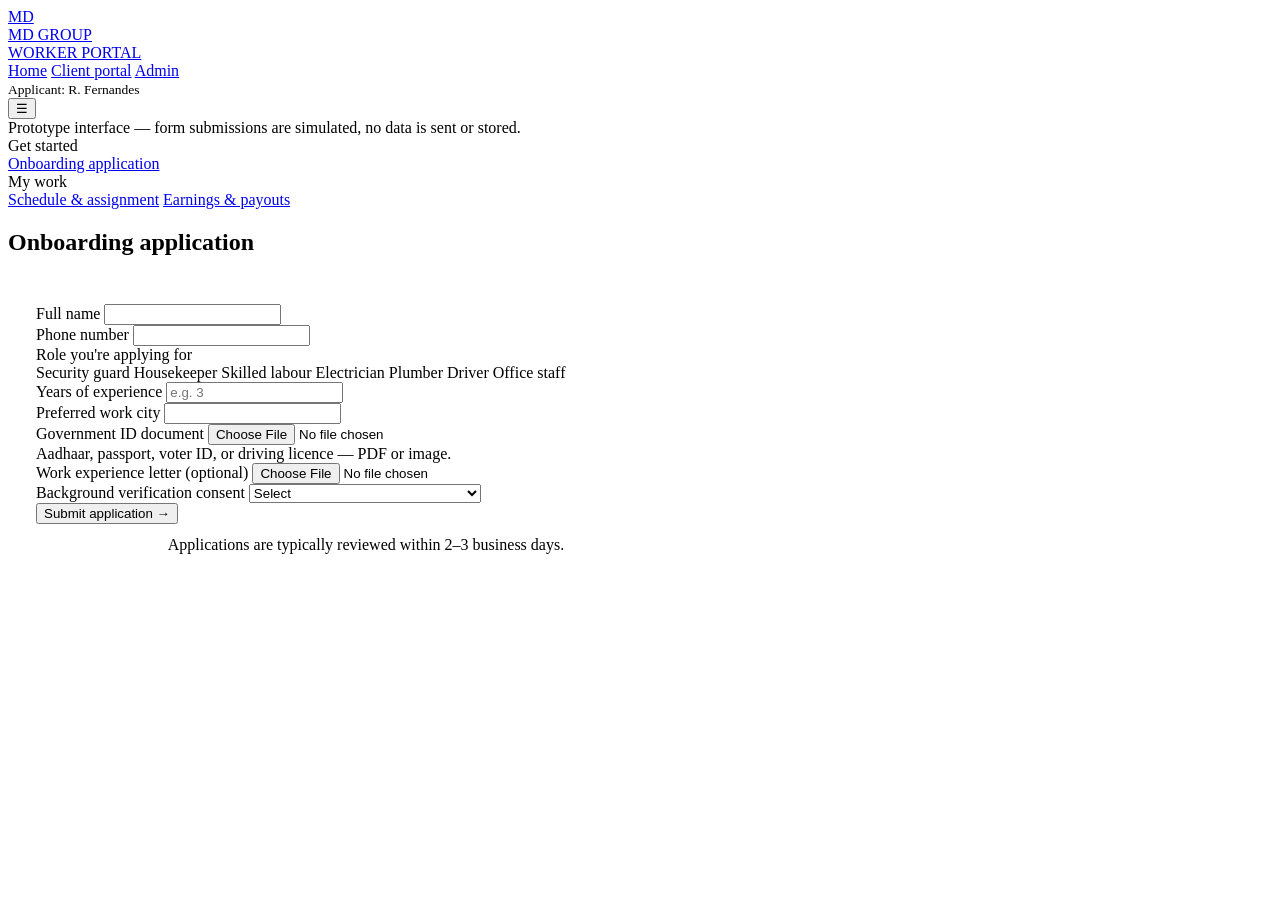
==== worker-portal.html @ 89c3378d "site" ====
<!DOCTYPE html>
<html lang="en">
<head>
<meta charset="UTF-8" />
<meta name="viewport" content="width=device-width, initial-scale=1.0" />
<title>Worker Portal — MD Group</title>
<link href="https://fonts.googleapis.com/css2?family=Space+Grotesk:wght@500;600;700&family=Inter:wght@400;500;600&family=IBM+Plex+Mono:wght@400;500&display=swap" rel="stylesheet">
<link rel="stylesheet" href="css/main.css" />
</head>
<body>

<nav class="nav">
  <div class="nav-inner">
    <a href="index.html" class="brand">
      <span class="brand-mark">MD</span>
      <span>
        <div class="brand-name">MD GROUP</div>
        <div class="brand-sub">WORKER PORTAL</div>
      </span>
    </a>
    <div class="nav-links">
      <a href="index.html">Home</a>
      <a href="client-portal.html">Client portal</a>
      <a href="admin-dashboard.html">Admin</a>
    </div>
    <div class="nav-cta">
      <span style="color:var(--slate-300); font-size:13.5px; font-family:var(--font-mono);">Applicant: R. Fernandes</span>
    </div>
    <button class="nav-toggle" aria-label="Menu">☰</button>
  </div>
</nav>

<div class="notice-bar">Prototype interface — form submissions are simulated, no data is sent or stored.</div>

<div class="portal-shell">
  <aside class="portal-side">
    <div class="side-label">Get started</div>
    <a href="#" data-panel-link="apply" class="active">Onboarding application</a>
    <div class="side-label">My work</div>
    <a href="#" data-panel-link="schedule">Schedule &amp; assignment</a>
    <a href="#" data-panel-link="earnings">Earnings &amp; payouts</a>
  </aside>

  <main class="portal-main">

    <!-- ONBOARDING -->
    <section data-panel="apply">
      <div class="section-head"><h2 style="font-size:24px;">Onboarding application</h2></div>

      <form id="worker-form" class="card" style="padding:28px; max-width:660px;">
        <div class="field-row">
          <div class="field">
            <label for="full-name">Full name</label>
            <input id="full-name" type="text" required />
          </div>
          <div class="field">
            <label for="phone">Phone number</label>
            <input id="phone" type="tel" required />
          </div>
        </div>

        <div class="field">
          <label>Role you're applying for</label>
          <div class="chip-select" data-chip-group="single">
            <span class="chip">Security guard</span>
            <span class="chip">Housekeeper</span>
            <span class="chip">Skilled labour</span>
            <span class="chip">Electrician</span>
            <span class="chip">Plumber</span>
            <span class="chip">Driver</span>
            <span class="chip">Office staff</span>
          </div>
        </div>

        <div class="field-row">
          <div class="field">
            <label for="experience">Years of experience</label>
            <input id="experience" type="number" min="0" placeholder="e.g. 3" />
          </div>
          <div class="field">
            <label for="city">Preferred work city</label>
            <input id="city" type="text" required />
          </div>
        </div>

        <div class="field">
          <label for="id-doc">Government ID document</label>
          <input id="id-doc" type="file" />
          <div class="hint">Aadhaar, passport, voter ID, or driving licence — PDF or image.</div>
        </div>

        <div class="field">
          <label for="exp-doc">Work experience letter (optional)</label>
          <input id="exp-doc" type="file" />
        </div>

        <div class="field">
          <label for="bg-consent">Background verification consent</label>
          <select id="bg-consent" required>
            <option value="">Select</option>
            <option>I consent to background verification</option>
          </select>
        </div>

        <button type="submit" class="btn btn-emerald btn-block">Submit application →</button>
        <p class="hint" style="text-align:center; margin-top:12px;">Applications are typically reviewed within 2–3 business days.</p>
      </form>

      <div id="worker-confirm" class="card" style="display:none; padding:32px; max-width:660px; text-align:center;">
        <div class="svc-icon" style="margin:0 auto 16px; background:var(--emerald-100); color:var(--emerald-600);">✓</div>
        <h3 style="font-size:19px;">Application received</h3>
        <p class="lede" style="margin-top:8px;">Our recruitment team will verify your documents and reach out about site placement.</p>
      </div>
    </section>

    <!-- SCHEDULE -->
    <section data-panel="schedule" style="display:none;">
      <div class="section-head"><h2 style="font-size:24px;">Schedule &amp; assignment</h2></div>
      <div class="kpi-grid">
        <div class="kpi-card"><div class="kpi-label">Application status</div><div class="kpi-value" style="font-size:18px;">Under review</div></div>
        <div class="kpi-card"><div class="kpi-label">Documents verified</div><div class="kpi-value">2/3</div></div>
        <div class="kpi-card"><div class="kpi-label">Assigned site</div><div class="kpi-value" style="font-size:18px;">Pending</div></div>
        <div class="kpi-card"><div class="kpi-label">Next step</div><div class="kpi-value" style="font-size:15px;">Background check</div></div>
      </div>
      <div class="card" style="padding:20px;">
        <div style="font-weight:600; margin-bottom:14px; font-size:15px;">Document verification</div>
        <table class="table-simple">
          <tr><th>Document</th><th>Status</th></tr>
          <tr><td>Government ID</td><td><span class="badge badge-active"><span class="dot"></span>Verified</span></td></tr>
          <tr><td>Work experience letter</td><td><span class="badge badge-active"><span class="dot"></span>Verified</span></td></tr>
          <tr><td>Background check</td><td><span class="badge badge-pending"><span class="dot"></span>Pending</span></td></tr>
        </table>
      </div>
    </section>

    <!-- EARNINGS -->
    <section data-panel="earnings" style="display:none;">
      <div class="section-head"><h2 style="font-size:24px;">Earnings &amp; payouts</h2></div>
      <div class="kpi-grid">
        <div class="kpi-card"><div class="kpi-label">This month</div><div class="kpi-value">₹0</div><div class="kpi-delta" style="color:var(--slate-500);">No shifts yet</div></div>
        <div class="kpi-card"><div class="kpi-label">Lifetime earnings</div><div class="kpi-value">₹0</div></div>
        <div class="kpi-card"><div class="kpi-label">Pending payout</div><div class="kpi-value">₹0</div></div>
        <div class="kpi-card"><div class="kpi-label">Payout method</div><div class="kpi-value" style="font-size:15px;">Not set up</div></div>
      </div>
      <div class="card" style="padding:24px; text-align:center;">
        <p class="lede">Your earnings dashboard activates once your application is approved and you're assigned to a site.</p>
      </div>
    </section>

  </main>
</div>

<script src="js/main.js"></script>
</body>
</html>
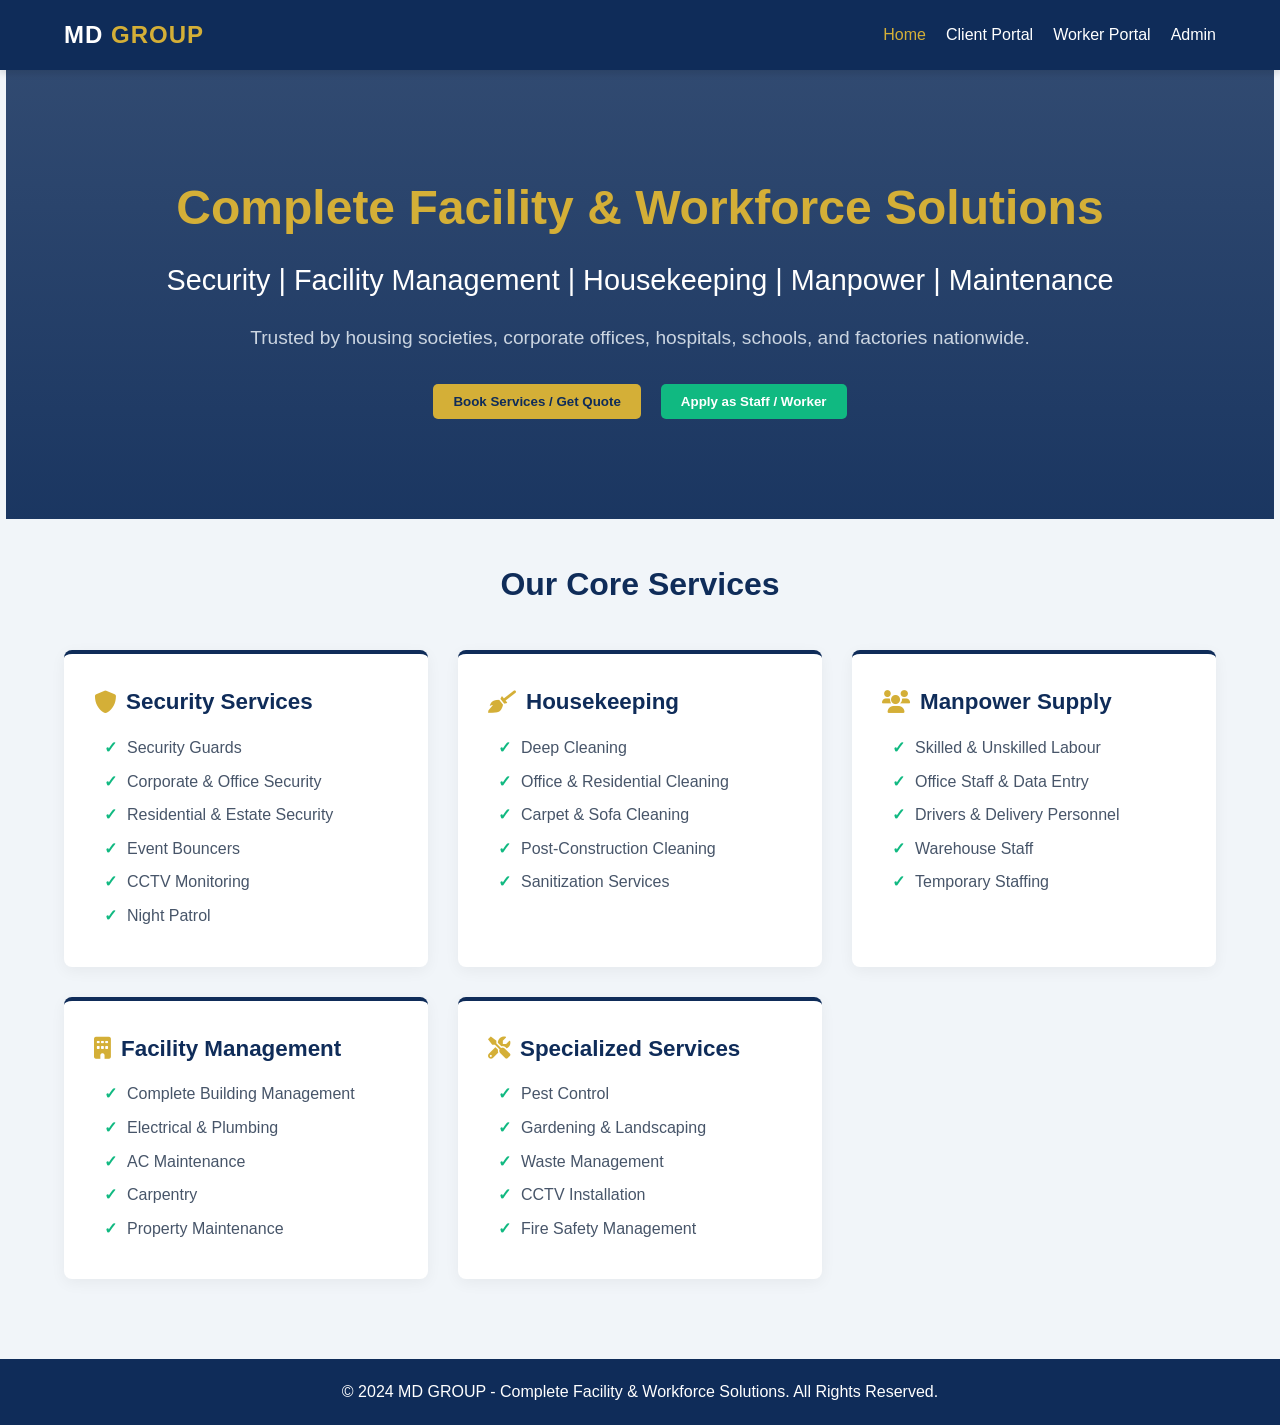
==== commit 0949527c: "Update worker-portal.html" ====
--- a/worker-portal.html
+++ b/worker-portal.html
@@ -1,155 +1,430 @@
 <!DOCTYPE html>
 <html lang="en">
 <head>
-<meta charset="UTF-8" />
-<meta name="viewport" content="width=device-width, initial-scale=1.0" />
-<title>Worker Portal — MD Group</title>
-<link href="https://fonts.googleapis.com/css2?family=Space+Grotesk:wght@500;600;700&family=Inter:wght@400;500;600&family=IBM+Plex+Mono:wght@400;500&display=swap" rel="stylesheet">
-<link rel="stylesheet" href="css/main.css" />
+    <meta charset="UTF-8">
+    <meta name="viewport" content="width=device-width, initial-scale=1.0">
+    <title>MD GROUP - Complete Facility & Workforce Solutions</title>
+    <link href="https://cdnjs.cloudflare.com/ajax/libs/font-awesome/6.0.0/css/all.min.css" rel="stylesheet">
+    <style>
+        /* CSS VARIABLES & RESET */
+        :root {
+            --primary-blue: #0f2c59; /* Corporate Blue */
+            --slate-gray: #475569; /* Slate Gray */
+            --light-gray: #f1f5f9;
+            --gold-accent: #d4af37; /* Gold Accent */
+            --emerald-accent: #10b981; /* Emerald Accent */
+            --white: #ffffff;
+            --text-dark: #1e293b;
+            --transition: all 0.3s ease;
+        }
+
+        * {
+            margin: 0;
+            padding: 0;
+            box-sizing: border-box;
+            font-family: 'Segoe UI', Roboto, Helvetica, Arial, sans-serif;
+        }
+
+        body {
+            background-color: var(--light-gray);
+            color: var(--text-dark);
+            line-height: 1.6;
+        }
+
+        /* NAVIGATION */
+        header {
+            background-color: var(--primary-blue);
+            color: var(--white);
+            padding: 1rem 5%;
+            display: flex;
+            justify-content: space-between;
+            align-items: center;
+            position: sticky;
+            top: 0;
+            z-index: 1000;
+            box-shadow: 0 4px 6px rgba(0,0,0,0.1);
+        }
+
+        .logo {
+            font-size: 1.5rem;
+            font-weight: 700;
+            letter-spacing: 1px;
+            cursor: pointer;
+        }
+        .logo span { color: var(--gold-accent); }
+
+        nav ul {
+            list-style: none;
+            display: flex;
+            gap: 20px;
+        }
+
+        nav a {
+            color: var(--white);
+            text-decoration: none;
+            font-weight: 500;
+            cursor: pointer;
+            transition: var(--transition);
+        }
+        nav a:hover, nav a.active {
+            color: var(--gold-accent);
+        }
+
+        /* BUTTONS */
+        .btn {
+            padding: 10px 20px;
+            border: none;
+            border-radius: 5px;
+            font-weight: 600;
+            cursor: pointer;
+            transition: var(--transition);
+            text-align: center;
+            display: inline-block;
+        }
+        .btn-primary { background-color: var(--gold-accent); color: var(--primary-blue); }
+        .btn-primary:hover { background-color: #c19b2e; }
+        .btn-secondary { background-color: var(--emerald-accent); color: var(--white); }
+        .btn-secondary:hover { background-color: #059669; }
+        
+        /* VIEWS (SPA Setup) */
+        .view-section { display: none; padding: 40px 5%; min-height: 80vh; }
+        .view-section.active { display: block; animation: fadeIn 0.5s; }
+
+        @keyframes fadeIn { from { opacity: 0; } to { opacity: 1; } }
+
+        /* HERO SECTION */
+        .hero {
+            background: linear-gradient(rgba(15, 44, 89, 0.85), rgba(15, 44, 89, 0.95)), url('https://images.unsplash.com/photo-1486406146926-c627a92ad1ab?auto=format&fit=crop&q=80') center/cover;
+            color: var(--white);
+            text-align: center;
+            padding: 100px 5%;
+            margin-top: -40px; /* offset padding */
+            margin-left: -5%; margin-right: -5%;
+            margin-bottom: 40px;
+        }
+        .hero h1 { font-size: 3rem; margin-bottom: 10px; color: var(--gold-accent); }
+        .hero h2 { font-size: 1.8rem; margin-bottom: 20px; font-weight: 400; }
+        .hero p { font-size: 1.2rem; margin-bottom: 30px; color: #cbd5e1; }
+        .hero-btns { display: flex; gap: 20px; justify-content: center; }
+
+        /* SERVICES CARDS */
+        .section-title { text-align: center; margin-bottom: 40px; font-size: 2rem; color: var(--primary-blue); }
+        
+        .services-grid {
+            display: grid;
+            grid-template-columns: repeat(auto-fit, minmax(300px, 1fr));
+            gap: 30px;
+        }
+        
+        .card {
+            background: var(--white);
+            border-radius: 8px;
+            padding: 30px;
+            box-shadow: 0 4px 15px rgba(0,0,0,0.05);
+            border-top: 4px solid var(--primary-blue);
+            transition: var(--transition);
+        }
+        .card:hover { transform: translateY(-5px); box-shadow: 0 10px 25px rgba(0,0,0,0.1); }
+        .card h3 { color: var(--primary-blue); margin-bottom: 15px; font-size: 1.4rem; display: flex; align-items: center; gap: 10px;}
+        .card h3 i { color: var(--gold-accent); }
+        .card ul { list-style-type: none; margin-left: 10px; color: var(--slate-gray); }
+        .card ul li { margin-bottom: 8px; }
+        .card ul li::before { content: "✓"; color: var(--emerald-accent); margin-right: 10px; font-weight: bold; }
+
+        /* FORMS & DASHBOARDS */
+        .dashboard-container {
+            background: var(--white);
+            padding: 30px;
+            border-radius: 8px;
+            box-shadow: 0 4px 15px rgba(0,0,0,0.05);
+            max-width: 800px;
+            margin: 0 auto;
+        }
+        .form-group { margin-bottom: 20px; }
+        .form-group label { display: block; margin-bottom: 8px; font-weight: 600; color: var(--slate-gray); }
+        .form-group input, .form-group select, .form-group textarea {
+            width: 100%; padding: 12px; border: 1px solid #cbd5e1; border-radius: 5px; outline: none;
+        }
+        .form-group input:focus, .form-group select:focus { border-color: var(--primary-blue); }
+
+        .dashboard-stats {
+            display: grid;
+            grid-template-columns: repeat(auto-fit, minmax(200px, 1fr));
+            gap: 20px;
+            margin-bottom: 30px;
+        }
+        .stat-card {
+            background: var(--light-gray); padding: 20px; border-radius: 8px; text-align: center;
+            border-left: 4px solid var(--emerald-accent);
+        }
+        .stat-card h4 { color: var(--slate-gray); }
+        .stat-card span { font-size: 2rem; font-weight: bold; color: var(--primary-blue); }
+
+        /* FOOTER */
+        footer {
+            background: var(--primary-blue); color: var(--white); text-align: center; padding: 20px; margin-top: 40px;
+        }
+
+        /* RESPONSIVE */
+        @media (max-width: 768px) {
+            header { flex-direction: column; gap: 15px; }
+            .hero h1 { font-size: 2rem; }
+            .hero-btns { flex-direction: column; }
+        }
+    </style>
 </head>
 <body>
 
-<nav class="nav">
-  <div class="nav-inner">
-    <a href="index.html" class="brand">
-      <span class="brand-mark">MD</span>
-      <span>
-        <div class="brand-name">MD GROUP</div>
-        <div class="brand-sub">WORKER PORTAL</div>
-      </span>
-    </a>
-    <div class="nav-links">
-      <a href="index.html">Home</a>
-      <a href="client-portal.html">Client portal</a>
-      <a href="admin-dashboard.html">Admin</a>
-    </div>
-    <div class="nav-cta">
-      <span style="color:var(--slate-300); font-size:13.5px; font-family:var(--font-mono);">Applicant: R. Fernandes</span>
-    </div>
-    <button class="nav-toggle" aria-label="Menu">☰</button>
-  </div>
-</nav>
-
-<div class="notice-bar">Prototype interface — form submissions are simulated, no data is sent or stored.</div>
-
-<div class="portal-shell">
-  <aside class="portal-side">
-    <div class="side-label">Get started</div>
-    <a href="#" data-panel-link="apply" class="active">Onboarding application</a>
-    <div class="side-label">My work</div>
-    <a href="#" data-panel-link="schedule">Schedule &amp; assignment</a>
-    <a href="#" data-panel-link="earnings">Earnings &amp; payouts</a>
-  </aside>
-
-  <main class="portal-main">
-
-    <!-- ONBOARDING -->
-    <section data-panel="apply">
-      <div class="section-head"><h2 style="font-size:24px;">Onboarding application</h2></div>
-
-      <form id="worker-form" class="card" style="padding:28px; max-width:660px;">
-        <div class="field-row">
-          <div class="field">
-            <label for="full-name">Full name</label>
-            <input id="full-name" type="text" required />
-          </div>
-          <div class="field">
-            <label for="phone">Phone number</label>
-            <input id="phone" type="tel" required />
-          </div>
+    <!-- NAVIGATION -->
+    <header>
+        <div class="logo" onclick="switchView('home')">MD <span>GROUP</span></div>
+        <nav>
+            <ul>
+                <li><a onclick="switchView('home')" id="nav-home" class="active">Home</a></li>
+                <li><a onclick="switchView('client')" id="nav-client">Client Portal</a></li>
+                <li><a onclick="switchView('worker')" id="nav-worker">Worker Portal</a></li>
+                <li><a onclick="switchView('admin')" id="nav-admin">Admin</a></li>
+            </ul>
+        </nav>
+    </header>
+
+    <!-- 1. HOME VIEW -->
+    <main id="home-view" class="view-section active">
+        <section class="hero">
+            <h1>Complete Facility & Workforce Solutions</h1>
+            <h2>Security | Facility Management | Housekeeping | Manpower | Maintenance</h2>
+            <p>Trusted by housing societies, corporate offices, hospitals, schools, and factories nationwide.</p>
+            <div class="hero-btns">
+                <button class="btn btn-primary" onclick="switchView('client')">Book Services / Get Quote</button>
+                <button class="btn btn-secondary" onclick="switchView('worker')">Apply as Staff / Worker</button>
+            </div>
+        </section>
+
+        <h2 class="section-title">Our Core Services</h2>
+        <div class="services-grid">
+            <div class="card">
+                <h3><i class="fas fa-shield-alt"></i> Security Services</h3>
+                <ul>
+                    <li>Security Guards</li>
+                    <li>Corporate & Office Security</li>
+                    <li>Residential & Estate Security</li>
+                    <li>Event Bouncers</li>
+                    <li>CCTV Monitoring</li>
+                    <li>Night Patrol</li>
+                </ul>
+            </div>
+            
+            <div class="card">
+                <h3><i class="fas fa-broom"></i> Housekeeping</h3>
+                <ul>
+                    <li>Deep Cleaning</li>
+                    <li>Office & Residential Cleaning</li>
+                    <li>Carpet & Sofa Cleaning</li>
+                    <li>Post-Construction Cleaning</li>
+                    <li>Sanitization Services</li>
+                </ul>
+            </div>
+
+            <div class="card">
+                <h3><i class="fas fa-users"></i> Manpower Supply</h3>
+                <ul>
+                    <li>Skilled & Unskilled Labour</li>
+                    <li>Office Staff & Data Entry</li>
+                    <li>Drivers & Delivery Personnel</li>
+                    <li>Warehouse Staff</li>
+                    <li>Temporary Staffing</li>
+                </ul>
+            </div>
+
+            <div class="card">
+                <h3><i class="fas fa-building"></i> Facility Management</h3>
+                <ul>
+                    <li>Complete Building Management</li>
+                    <li>Electrical & Plumbing</li>
+                    <li>AC Maintenance</li>
+                    <li>Carpentry</li>
+                    <li>Property Maintenance</li>
+                </ul>
+            </div>
+
+            <div class="card">
+                <h3><i class="fas fa-tools"></i> Specialized Services</h3>
+                <ul>
+                    <li>Pest Control</li>
+                    <li>Gardening & Landscaping</li>
+                    <li>Waste Management</li>
+                    <li>CCTV Installation</li>
+                    <li>Fire Safety Management</li>
+                </ul>
+            </div>
         </div>
-
-        <div class="field">
-          <label>Role you're applying for</label>
-          <div class="chip-select" data-chip-group="single">
-            <span class="chip">Security guard</span>
-            <span class="chip">Housekeeper</span>
-            <span class="chip">Skilled labour</span>
-            <span class="chip">Electrician</span>
-            <span class="chip">Plumber</span>
-            <span class="chip">Driver</span>
-            <span class="chip">Office staff</span>
-          </div>
+    </main>
+
+    <!-- 2. CLIENT PORTAL VIEW -->
+    <main id="client-view" class="view-section">
+        <h2 class="section-title">Client Portal</h2>
+        <div class="dashboard-container">
+            <div class="dashboard-stats">
+                <div class="stat-card">
+                    <h4>Active Contracts</h4>
+                    <span>3</span>
+                </div>
+                <div class="stat-card">
+                    <h4>Deployed Staff</h4>
+                    <span>12</span>
+                </div>
+                <div class="stat-card">
+                    <h4>Pending Invoices</h4>
+                    <span>$0.00</span>
+                </div>
+            </div>
+
+            <h3 style="margin-bottom: 20px; color: var(--primary-blue);">Request New Service / Quote</h3>
+            <form onsubmit="submitForm(event, 'Quote Requested Successfully! Our team will contact you.')">
+                <div class="form-group">
+                    <label>Company/Society Name</label>
+                    <input type="text" required placeholder="Enter entity name">
+                </div>
+                <div class="form-group">
+                    <label>Service Category required</label>
+                    <select required>
+                        <option value="">-- Select Service --</option>
+                        <option>Security Services</option>
+                        <option>Housekeeping & Cleaning</option>
+                        <option>Manpower Supply</option>
+                        <option>Facility Management</option>
+                        <option>Specialized Services</option>
+                    </select>
+                </div>
+                <div class="form-group">
+                    <label>Requirements Details</label>
+                    <textarea rows="4" required placeholder="Specify number of staff, shifts, square footage, etc."></textarea>
+                </div>
+                <button type="submit" class="btn btn-primary" style="width: 100%;">Submit Request</button>
+            </form>
         </div>
-
-        <div class="field-row">
-          <div class="field">
-            <label for="experience">Years of experience</label>
-            <input id="experience" type="number" min="0" placeholder="e.g. 3" />
-          </div>
-          <div class="field">
-            <label for="city">Preferred work city</label>
-            <input id="city" type="text" required />
-          </div>
+    </main>
+
+    <!-- 3. WORKER PORTAL VIEW -->
+    <main id="worker-view" class="view-section">
+        <h2 class="section-title">Worker / Staff Portal</h2>
+        <div class="dashboard-container">
+            <h3 style="margin-bottom: 20px; color: var(--primary-blue);">Staff Onboarding & Application</h3>
+            <p style="margin-bottom: 20px; color: var(--slate-gray);">Join MD GROUP. Fill out your details below and upload verification documents for background checks.</p>
+            
+            <form onsubmit="submitForm(event, 'Application Submitted! Awaiting Admin Verification.')">
+                <div class="form-group">
+                    <label>Full Name</label>
+                    <input type="text" required placeholder="As per ID proof">
+                </div>
+                <div class="form-group">
+                    <label>Applying For Role</label>
+                    <select required>
+                        <option value="">-- Select Role --</option>
+                        <option>Security Guard</option>
+                        <option>Housekeeper</option>
+                        <option>Skilled Labour / Tradesman</option>
+                        <option>Electrician / Plumber / AC Tech</option>
+                        <option>Driver / Delivery</option>
+                    </select>
+                </div>
+                <div class="form-group">
+                    <label>Years of Experience</label>
+                    <input type="number" required min="0" placeholder="e.g., 2">
+                </div>
+                <div class="form-group">
+                    <label>Upload Identification / Verification (Mock Upload)</label>
+                    <input type="file" required accept="image/*,.pdf">
+                </div>
+                <button type="submit" class="btn btn-secondary" style="width: 100%;">Submit Application</button>
+            </form>
         </div>
-
-        <div class="field">
-          <label for="id-doc">Government ID document</label>
-          <input id="id-doc" type="file" />
-          <div class="hint">Aadhaar, passport, voter ID, or driving licence — PDF or image.</div>
+    </main>
+
+    <!-- 4. ADMIN DASHBOARD VIEW -->
+    <main id="admin-view" class="view-section">
+        <h2 class="section-title">Platform Manager Dashboard</h2>
+        <div class="dashboard-container" style="max-width: 1000px;">
+            <div class="dashboard-stats">
+                <div class="stat-card">
+                    <h4>Total Active Clients</h4>
+                    <span>145</span>
+                </div>
+                <div class="stat-card">
+                    <h4>Verified Workforce</h4>
+                    <span>890</span>
+                </div>
+                <div class="stat-card" style="border-left-color: var(--primary-blue);">
+                    <h4>Monthly Revenue</h4>
+                    <span>$124K</span>
+                </div>
+            </div>
+
+            <div style="display: grid; grid-template-columns: 1fr 1fr; gap: 30px;">
+                <!-- Pending Service Requests -->
+                <div class="card" style="padding: 20px;">
+                    <h3 style="font-size: 1.2rem;">Pending Client Requests</h3>
+                    <ul style="margin-top: 15px;">
+                        <li style="display: flex; justify-content: space-between; align-items: center; border-bottom: 1px solid #eee; padding-bottom: 10px;">
+                            <span><strong>Sunrise Housing</strong><br><small>6 Security Guards</small></span>
+                            <button class="btn btn-primary" style="padding: 5px 10px; font-size: 0.8rem;">Assign</button>
+                        </li>
+                        <li style="display: flex; justify-content: space-between; align-items: center; padding-top: 10px;">
+                            <span><strong>TechCorp Ltd</strong><br><small>Deep Cleaning (Office)</small></span>
+                            <button class="btn btn-primary" style="padding: 5px 10px; font-size: 0.8rem;">Assign</button>
+                        </li>
+                    </ul>
+                </div>
+
+                <!-- Worker Verification -->
+                <div class="card" style="padding: 20px; border-top-color: var(--emerald-accent);">
+                    <h3 style="font-size: 1.2rem;">Pending Worker Verifications</h3>
+                    <ul style="margin-top: 15px;">
+                        <li style="display: flex; justify-content: space-between; align-items: center; border-bottom: 1px solid #eee; padding-bottom: 10px;">
+                            <span><strong>John Doe</strong><br><small>Electrician (Docs attached)</small></span>
+                            <button class="btn btn-secondary" style="padding: 5px 10px; font-size: 0.8rem;" onclick="alert('Profile Verified')">Verify</button>
+                        </li>
+                    </ul>
+                </div>
+            </div>
         </div>
-
-        <div class="field">
-          <label for="exp-doc">Work experience letter (optional)</label>
-          <input id="exp-doc" type="file" />
-        </div>
-
-        <div class="field">
-          <label for="bg-consent">Background verification consent</label>
-          <select id="bg-consent" required>
-            <option value="">Select</option>
-            <option>I consent to background verification</option>
-          </select>
-        </div>
-
-        <button type="submit" class="btn btn-emerald btn-block">Submit application →</button>
-        <p class="hint" style="text-align:center; margin-top:12px;">Applications are typically reviewed within 2–3 business days.</p>
-      </form>
-
-      <div id="worker-confirm" class="card" style="display:none; padding:32px; max-width:660px; text-align:center;">
-        <div class="svc-icon" style="margin:0 auto 16px; background:var(--emerald-100); color:var(--emerald-600);">✓</div>
-        <h3 style="font-size:19px;">Application received</h3>
-        <p class="lede" style="margin-top:8px;">Our recruitment team will verify your documents and reach out about site placement.</p>
-      </div>
-    </section>
-
-    <!-- SCHEDULE -->
-    <section data-panel="schedule" style="display:none;">
-      <div class="section-head"><h2 style="font-size:24px;">Schedule &amp; assignment</h2></div>
-      <div class="kpi-grid">
-        <div class="kpi-card"><div class="kpi-label">Application status</div><div class="kpi-value" style="font-size:18px;">Under review</div></div>
-        <div class="kpi-card"><div class="kpi-label">Documents verified</div><div class="kpi-value">2/3</div></div>
-        <div class="kpi-card"><div class="kpi-label">Assigned site</div><div class="kpi-value" style="font-size:18px;">Pending</div></div>
-        <div class="kpi-card"><div class="kpi-label">Next step</div><div class="kpi-value" style="font-size:15px;">Background check</div></div>
-      </div>
-      <div class="card" style="padding:20px;">
-        <div style="font-weight:600; margin-bottom:14px; font-size:15px;">Document verification</div>
-        <table class="table-simple">
-          <tr><th>Document</th><th>Status</th></tr>
-          <tr><td>Government ID</td><td><span class="badge badge-active"><span class="dot"></span>Verified</span></td></tr>
-          <tr><td>Work experience letter</td><td><span class="badge badge-active"><span class="dot"></span>Verified</span></td></tr>
-          <tr><td>Background check</td><td><span class="badge badge-pending"><span class="dot"></span>Pending</span></td></tr>
-        </table>
-      </div>
-    </section>
-
-    <!-- EARNINGS -->
-    <section data-panel="earnings" style="display:none;">
-      <div class="section-head"><h2 style="font-size:24px;">Earnings &amp; payouts</h2></div>
-      <div class="kpi-grid">
-        <div class="kpi-card"><div class="kpi-label">This month</div><div class="kpi-value">₹0</div><div class="kpi-delta" style="color:var(--slate-500);">No shifts yet</div></div>
-        <div class="kpi-card"><div class="kpi-label">Lifetime earnings</div><div class="kpi-value">₹0</div></div>
-        <div class="kpi-card"><div class="kpi-label">Pending payout</div><div class="kpi-value">₹0</div></div>
-        <div class="kpi-card"><div class="kpi-label">Payout method</div><div class="kpi-value" style="font-size:15px;">Not set up</div></div>
-      </div>
-      <div class="card" style="padding:24px; text-align:center;">
-        <p class="lede">Your earnings dashboard activates once your application is approved and you're assigned to a site.</p>
-      </div>
-    </section>
-
-  </main>
-</div>
-
-<script src="js/main.js"></script>
+    </main>
+
+    <footer>
+        <p>&copy; 2024 MD GROUP - Complete Facility & Workforce Solutions. All Rights Reserved.</p>
+    </footer>
+
+    <!-- JAVASCRIPT LOGIC -->
+    <script>
+        // Function to switch between SPA views
+        function switchView(viewId) {
+            // Hide all views
+            document.querySelectorAll('.view-section').forEach(section => {
+                section.classList.remove('active');
+            });
+            
+            // Remove active class from nav links
+            document.querySelectorAll('nav a').forEach(link => {
+                link.classList.remove('active');
+            });
+
+            // Show selected view
+            document.getElementById(viewId + '-view').classList.add('active');
+            
+            // Highlight active nav link
+            const navLink = document.getElementById('nav-' + viewId);
+            if(navLink) navLink.classList.add('active');
+
+            // Scroll to top
+            window.scrollTo(0,0);
+        }
+
+        // Generic form submit handler for mockup purposes
+        function submitForm(event, successMessage) {
+            event.preventDefault(); // Prevent page reload
+            alert(successMessage);
+            event.target.reset(); // Clear the form
+        }
+    </script>
 </body>
 </html>
